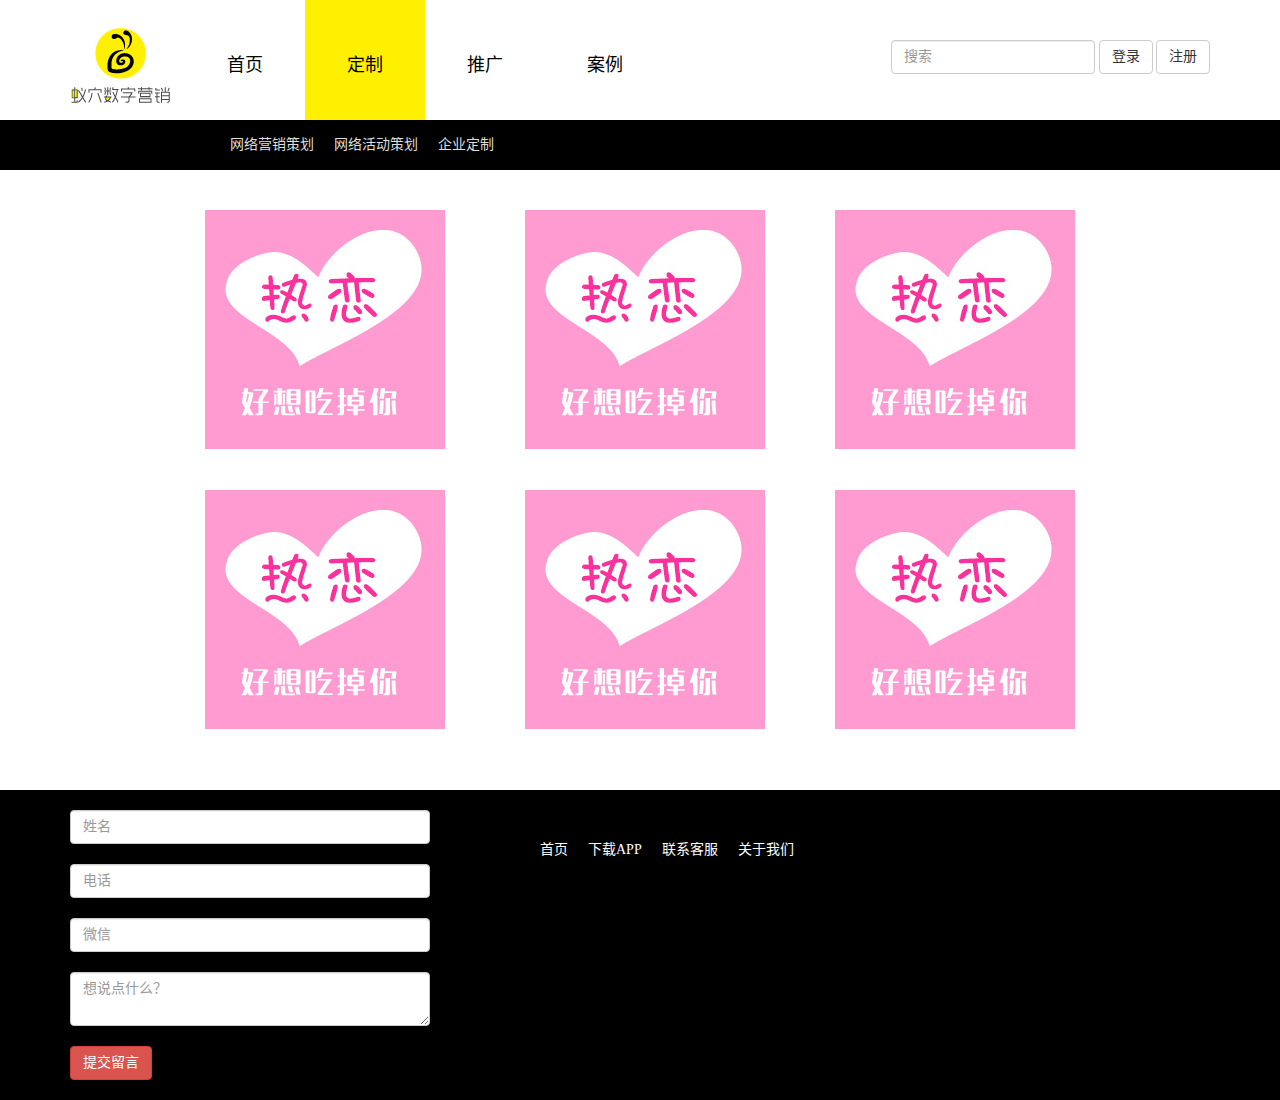
==== custom.html @ 1aa5b5c6 "2016-08-08" ====
<!DOCTYPE HTML>
<html lang="zh-CN">
	<head>
		<meta charset="UTF-8"/>
		<meta http-equiv="X-UA-Compatible" content="IE=edge">
		<meta name="viewport" content="width=device-width, initial-scale=1">
		<meta name="renderer" content="webkit">
		<meta name="Keywords" content="" />
		<meta name="Description" content="" />

		<meta http-equiv="X-UA-Compatible" content="IE=EmulateIE9" />
		<title>定制</title>
		<link rel="stylesheet" type="text/css" href="css/bootstrap.min.css"/>
		<link rel="stylesheet" type="text/css" href="css/style.css"/>
		<link rel="stylesheet" type="text/css" href="css/jqlb.css">
		<link rel="icon" href="favicon.ico" type="image/x-icon">
		
		<!--[if lt IE 9]>
			<script src="js/html5shiv.min.js"> 
			<script src="js/respond.min.js"> 
		<![endif]-->
	</head>
	<body>
		<div class="content">
			
			<div class="header">
				<div class="container">
					<nav class="navbar navbar-fixed-top" style="background-color: #fff;">
						<div class="container" style="height:120px">
							<div class="navbar-header">
								<button type="button" class="navbar-toggle collapsed" data-toggle="collapse" data-target="#navbar" aria-expanded="false" aria-controls="navbar">
						            <span class="sr-only">Toggle navigation</span>
						            <span class="icon-bar"></span>
						            <span class="icon-bar"></span>
						            <span class="icon-bar"></span>
						        </button>
								<a class="navbar-brand" href="#">
									<img src="images/logo1.png" alt="">
								</a>
							</div>
							<div id="navbar" class="collapse navbar-collapse">
								<ul class="nav navbar-nav navbar-left">
									<li class="active">
										<a href="index.html">首页</a>
									</li>
									<li>
										<a href="custom.html" class="nav-active">定制</a>
									</li>
									<li>
										<a href="extend.html">推广</a>
									</li>
									<li>
										<a href="#">案例</a>
									</li>
								</ul>
								<form class="navbar-form navbar-right" role="search" style="margin-top:40px">
									<div class="form-group">
										<input type="text" class="form-control" placeholder="搜索">
									</div>
									<button type="submit" class="btn btn-default">登录</button>
									<button type="submit" class="btn btn-default">注册</button>
								</form>
							</div>
							<!-- /.nav-collapse -->
						</div>
						<!-- /.container -->
					</nav>
					<!-- /.navbar -->
				</div>
			</div>
			
			<div class="navbar-2 navbar-fixed-top">
				<div class="container">
					<ul>
						<li>
							<a href="#">网络营销策划</a>
						</li>
						<li>
							<a href="#">网络活动策划</a>
						</li>
						<li>
							<a href="#">企业定制</a>
						</li>
					</ul>
				</div>
			</div>
			
			<div class="custom-img-show">
				<div class="qixi">

					<div class="relian">
						<div class="pic">
							<div class="pic2"> 
								<img src="images/relian.jpg" /> 
								<a href="#" ><img src="images/relian2.jpg" /></a> 
							</div>
						</div>
					</div>
				
					<div class="miyue">
						<div class="pic">
							<div class="pic2"> 
								<img src="images/relian.jpg" /> 
								<a href="#" ><img src="images/relian2.jpg" /></a>
							</div>
						</div>
					</div>
					
					<div class="qinzi">
						<div class="pic">
							<div class="pic2"> 
								<img src="images/relian.jpg" /> 
								<a href="#" ><img src="images/relian2.jpg" /></a>
							</div>
						</div>
					</div>
				
					
				</div>
			</div>
			
			
			<div class="qixi">

					<div class="relian">
						<div class="pic">
							<div class="pic2"> 
								<img src="images/relian.jpg" /> 
								<a href="#" ><img src="images/relian2.jpg" /></a> 
							</div>
						</div>
					</div>
				
					<div class="miyue">
						<div class="pic">
							<div class="pic2"> 
								<img src="images/relian.jpg" /> 
								<a href="#" ><img src="images/relian2.jpg" /></a>
							</div>
						</div>
					</div>
					
					<div class="qinzi">
						<div class="pic">
							<div class="pic2"> 
								<img src="images/relian.jpg" /> 
								<a href="#" ><img src="images/relian2.jpg" /></a>
							</div>
						</div>
					</div>
				
					
				</div>
			</div>
			
			
			
			<div class="footer">
				<div class="container">
					<div class="row">
						<div class="col-xs-4">
							<input type="text" class="form-control" placeholder="姓名" aria-describedby="basic-addon1">
							<input type="text" class="form-control" placeholder="电话" aria-describedby="basic-addon1">
							<input type="text" class="form-control" placeholder="微信" aria-describedby="basic-addon1">
							<textarea class="form-control textarea" placeholder="想说点什么？"></textarea>
							<a href="#" class="btn btn-danger" style="margin-top:20px;">提交留言</a>
						</div>
						<div class="col-xs-8">
							<ul>
								<li>
									<a href="#">首页</a>
								</li>
								<li>
									<a href="#">下载APP</a>
								</li>
								<li>
									<a href="#">联系客服</a>
								</li>
								<li>
									<a href="#">关于我们</a>
								</li>
							</ul>
						</div>
					</div>
				</div>
			</div>
		</div>
		
		
		<script src="js/jquery-1.9.1.min.js" type="text/javascript" charset="utf-8"></script>
		<script src="js/bootstrap.min.js" type="text/javascript" charset="utf-8"></script>
		<script src="js/jquery.glide.min.js" type="text/javascript" charset="utf-8"></script>
		<script type="text/javascript">
			$(function(){
				
				$(".qixi > div").hover(function(){
					$(this).find('.pic2').stop().animate({top:-$(this).find(".pic2 > img").height()},200);							
				},function(){
					$(this).find('.pic2').stop().animate({top:'0'},200);	
				});
				
			});
		</script>
	</body>
</html>
---- css/style.css ----
/**
 * common css start
 */

ul li{
	list-style: none;
}
body{
	font-family: "microsoft yahei";
}
li{
	list-style: none;
}
a{
	text-decoration: none;
}
*{
	margin: 0;
	padding: 0;
}
h4 b{
	font-family: "microsoft yahei";
	font-weight: 600;
}
/**
 * header start 
 */
.header .container .navbar .container .collapse ul{
	height: 120px;
	
}
.header .container .navbar .container .collapse ul li{
	/*margin: 20px;*/
	width: 120px;
}
.header .container .navbar .container .collapse ul li a{
	text-align: center;
	height: 120px;
	line-height: 100px;
	font-size: 18px;
	color: #000;
}
.nav-active{
	background: #fff000;
}
.header .container .navbar .container .collapse ul li a:hover{
	background: #fff000;
}



/**
 * header end
 */

/****footer start****/
.footer{
	margin-top: 30px;
	padding-bottom: 20px;
	background: #000000;
	/*width: 100%;*/
}
.footer p,.footer a{
	color: #fff;
}
.footer input{
	margin-top: 20px;
}
.textarea{
	margin-top: 20px;
}
.footer ul{
	/*float: left;*/
	margin: 50px 0 0 80px;
}
.footer ul li{
	margin: 0 20px 0 0;
	float: left;
}
.footer ul li a{
	color: #fff;
}
/****footer end****/

@media screen and (max-width: 1200px) {
  	.footer .container{
  		width: 1200px !important;
  	}
  	.footer{
  		width: 1200px;
  	}
  	.banner{
		width: 1200px !important;
	}
	.navbar-2{
		width: 1200px !important;
	}
	.bg-img{
		width: 1200px !important;
	}
}
@media screen and (max-width: 979px) {
  	.footer .container{
  		width: 1200px !important;
  	}
  	.footer{
  		width: 1200px;
  	}
}
@media screen and (max-width: 767px) {
  	.footer .container{
  		width: 1200px !important;
  	}
  	.footer{
  		width: 1200px;
  	}
}
@media screen and (max-width: 480px) {
  	.footer .container{
  		width: 1200px !important;
  	}
  	.footer{
  		width: 1200px;
  	}
}

/**
 * common css end
 */



.container{
	width: 1170px !important; 
}
.banner .container{
	width: 100% !important;
}
.banner{
	margin-top: 120px;
}
.banner .container{
	padding: 0;
}
.box {
	width: 100%;
	height: auto;
	line-height: 4;
	text-align: center;
	font-size: 5em;
	color: #fff;
	text-transform: capitalize;
	vertical-align: middle;
}

.b{
	border: 1px solid blue;
}
.r{
	border:1px solid red
}
.fl{
	float: left;
}
.fr{
	float: right;
}

.extend ul li{
	float: left;
	margin: 20px 20px 0 20px;
}
.extend ul{
	margin-left: 70px
}

.personal{
	margin-top: 30px;
	background-color: #f6f6f6;
}
.personal .personal-intro h1,.personal .personal-intro p{
	font-family: "microsoft yahei";
	text-align: center;
}
.personal .personal-psonintro{
	border-radius: 10px;
	box-shadow: 2px 2px 2px 2px #dedede;
}

.yixue-extend .personal-intro h1,.yixue-extend .personal-intro p{
	font-family: "microsoft yahei";
	text-align: center;
}
.yixue-extend{
	margin-top: 30px;
}
.yixue-extend-img .img-rounded img{
	border-radius: 8px;
	text-align: center;
	margin: 0 4px;
}
.yixue-extend-img .img-rounded .caption h3{
	text-align: center;
}

.case .personal-intro h1,.case .personal-intro p{
	font-family: "microsoft yahei";
	text-align: center;
}

.case-content-right .img-one{
	width: 170px;
	margin: 0px 5px;
	border-radius: 8px;
}
.case-content-right .img-two{
	width: 355px;
	margin: 16px 5px;
	border-radius: 8px;
}
.case-content-left-intro p{
	color: #A4A3A3;
	font-family: "microsoft yahei";
}

/**
 * custom定制页css start
 */

.navbar-2{
	margin-top: 120px;
	height: 50px;
	background: #000;
}
.navbar-2 .container ul{
	height: 50px;
	line-height: 50px;
	margin-left: 140px;
}
.navbar-2 .container ul li{
	float: left;
	margin-left: 20px;
}
.navbar-2 .container ul li a{
	text-decoration: none;
	color: #dedede;
}
.navbar-2 .container ul li a:hover{
	text-decoration: none;
	color: #fff;
}
.bg-img{
	height: 200px;
	background: url(../images/aiaitie_02.png) no-repeat 0 0;
	width: 100%;
	background-size: 100%;
	margin-top: 170px;
}
.custom-img-show{
	margin-top: 200px;
	/*background: #DEDEDE;*/
}
/**
 * mask css start
 */
.qixi {
	width: 1170px;
	height: 280px;
	margin: 0 auto;
	overflow: hidden;
	position: relative;
}

.relian {
	width: 240px;
	height: 239px;
	overflow: hidden;
	position: absolute;
	left: 150px;
	top: 10px;
}

.relian .pic {
	width: 240px;
	height: 239px;
	position: relative;
}

.relian .pic2 {
	width: 240px;
	height: 478px;
	overflow: hidden;
	position: absolute;
	left: 0;
	top: 0;
}

.miyue {
	width: 240px;
	height: 239px;
	overflow: hidden;
	position: absolute;
	left: 470px;
	top: 10px;
}

.miyue .pic {
	width: 385px;
	height: 178px;
	position: relative;
}

.miyue .pic2 {
	width: 240px;
	height: 478px;
	overflow: hidden;
	position: absolute;
	left: 0;
	top: 0;
}

.qinzi {
	width: 240px;
	height: 239px;
	overflow: hidden;
	position: absolute;
	right: 150px;
	top: 10px;
}

.qinzi .pic {
	width: 306px;
	height: 178px;
	position: relative;
}

.qinzi .pic2 {
	width: 240px;
	height: 478px;
	overflow: hidden;
	position: absolute;
	left: 0;
	top: 0;
}
/**
 *mask css end 
 */

.one-extend-img .img-tab img{
	border-radius: 10px;
}
.one-extend-img {
	margin-top: 20px;
}

.img-tab {
	background: #DEDEDE;
	width: 1170px;
	height: 280px;
	margin: 0 auto;
	overflow: hidden;
	position: relative;
}

.img-tab1 {
	width: 240px;
	height: 109px;
	overflow: hidden;
	position: absolute;
	left: 50px;
	top: 45px;
}

.img-tab1 .pic {
	width: 240px;
	height: 240px;
	position: relative;
}

.img-tab1 .pic2 {
	width: 240px;
	height: 478px;
	overflow: hidden;
	position: absolute;
	left: 0;
	top: 0;
}

.img-tab2 {
	width: 240px;
	height: 109px;
	overflow: hidden;
	position: absolute;
	left: 337px;
	top: 45px;
}

.img-tab2 .pic {
	width: 385px;
	height: 178px;
	position: relative;
}

.img-tab2 .pic2 {
	width: 240px;
	height: 478px;
	overflow: hidden;
	position: absolute;
	left: 0;
	top: 0;
}

.img-tab3 {
	width: 240px;
	height: 109px;
	overflow: hidden;
	position: absolute;
	left: 607px;
	top: 45px;
}

.img-tab3 .pic {
	width: 306px;
	height: 178px;
	position: relative;
}

.img-tab3 .pic2 {
	width: 240px;
	height: 478px;
	overflow: hidden;
	position: absolute;
	left: 0;
	top: 0;
}

.img-tab4 {
	width: 240px;
	height: 109px;
	overflow: hidden;
	position: absolute;
	right: 50px;
	top: 45px;
}

.img-tab4 .pic {
	width: 306px;
	height: 178px;
	position: relative;
}

.img-tab4 .pic2 {
	width: 240px;
	height: 478px;
	overflow: hidden;
	position: absolute;
	left: 0;
	top: 0;
}
.xhx{
	widows: 100px;
	height: 2px;
	margin-top: 40px;
	line-height: 50px;
	background: #DEDEDE;
}

.more-img-tab {
	width: 1170px;
	height: 480px;
	margin: 0 auto;
	overflow: hidden;
	position: relative;
}

.more-img-tab1 {
	width: 240px;
	height: 360px;
	overflow: hidden;
	position: absolute;
	left: 150px;
	top: 10px;
}

.more-img-tab1 .pic {
	width: 240px;
	height: 239px;
	position: relative;
}

.more-img-tab1 .pic2 {
	width: 240px;
	height: 720px;
	overflow: hidden;
	position: absolute;
	left: 0;
	top: 0;
}

.more-img-tab2 {
	width: 240px;
	height: 360px;
	overflow: hidden;
	position: absolute;
	left: 470px;
	top: 10px;
}

.more-img-tab2 .pic {
	width: 385px;
	height: 178px;
	position: relative;
}

.more-img-tab2 .pic2 {
	width: 240px;
	height: 720px;
	overflow: hidden;
	position: absolute;
	left: 0;
	top: 0;
}

.more-img-tab3 {
	width: 240px;
	height: 360px;
	overflow: hidden;
	position: absolute;
	right: 150px;
	top: 10px;
}

.more-img-tab3 .pic {
	width: 306px;
	height: 178px;
	position: relative;
}

.more-img-tab3 .pic2 {
	width: 240px;
	height: 720px;
	overflow: hidden;
	position: absolute;
	left: 0;
	top: 0;
}
/**
 * custom定制页css end
 */
---- css/jqlb.css ----
/*
 | ------------------------------------------
 | Glide styles
 | ------------------------------------------
 | Here are slider styles
 | 
*/

.slider {
	position: relative;
	width: 100%;
	height: auto;
	overflow: hidden;
}
/*盒子带容器*/
.slides {
	height: auto;
	/* Simple clear fix */
	overflow: hidden;
	/**	
		 * Prevent blinking issue
		 * Not tested. Experimental.
		 */
	-webkit-backface-visibility: hidden;
	-webkit-transform-style: preserve-3d;
	/**
		 * Here is CSS transitions 
		 * responsible for slider animation in modern broswers
		 */
	-webkit-transition: all 500ms cubic-bezier(0.165, 0.840, 0.440, 1.000);
	-moz-transition: all 500ms cubic-bezier(0.165, 0.840, 0.440, 1.000);
	-ms-transition: all 500ms cubic-bezier(0.165, 0.840, 0.440, 1.000);
	-o-transition: all 500ms cubic-bezier(0.165, 0.840, 0.440, 1.000);
	transition: all 500ms cubic-bezier(0.165, 0.840, 0.440, 1.000);
}
.slide {
	height: auto;
	float: left;
	clear: none;
}
.slider-arrows {
}
.slider-arrow {
	position: absolute;
	display: block;
	margin-bottom: -20px;
	width: 40px;
	height: 40px;
	line-height: 40px;
	text-decoration: none;
	text-align: center;
	color: #fff;
	font-size: 2em;
	background-color: #333;
	background-color: rgba(50,50,50,.3);
	border-radius: 50%;
}/*左右按钮样式及放置位置*/
.slider-arrow--right {
	bottom: 50%;
	right: 30px;
}
.slider-arrow--left {
	bottom: 50%;
	left: 30px;
}
/*
background:url(img/.png) no-repeat;
*/

.slider-nav {
	position: absolute;
	bottom: 30px;
}
.slider-nav__item {  /*nva样式*/
	width: 12px;
	height: 12px;
	float: left;
	clear: none;
	display: block;
	margin: 0 5px;
	background: black;
	border-radius: 100%;
}
.slider-nav__item:hover {
	background: #ccc;
}
.slider-nav__item--current {
	background: #ccc;
} /*被选中后的样式*/
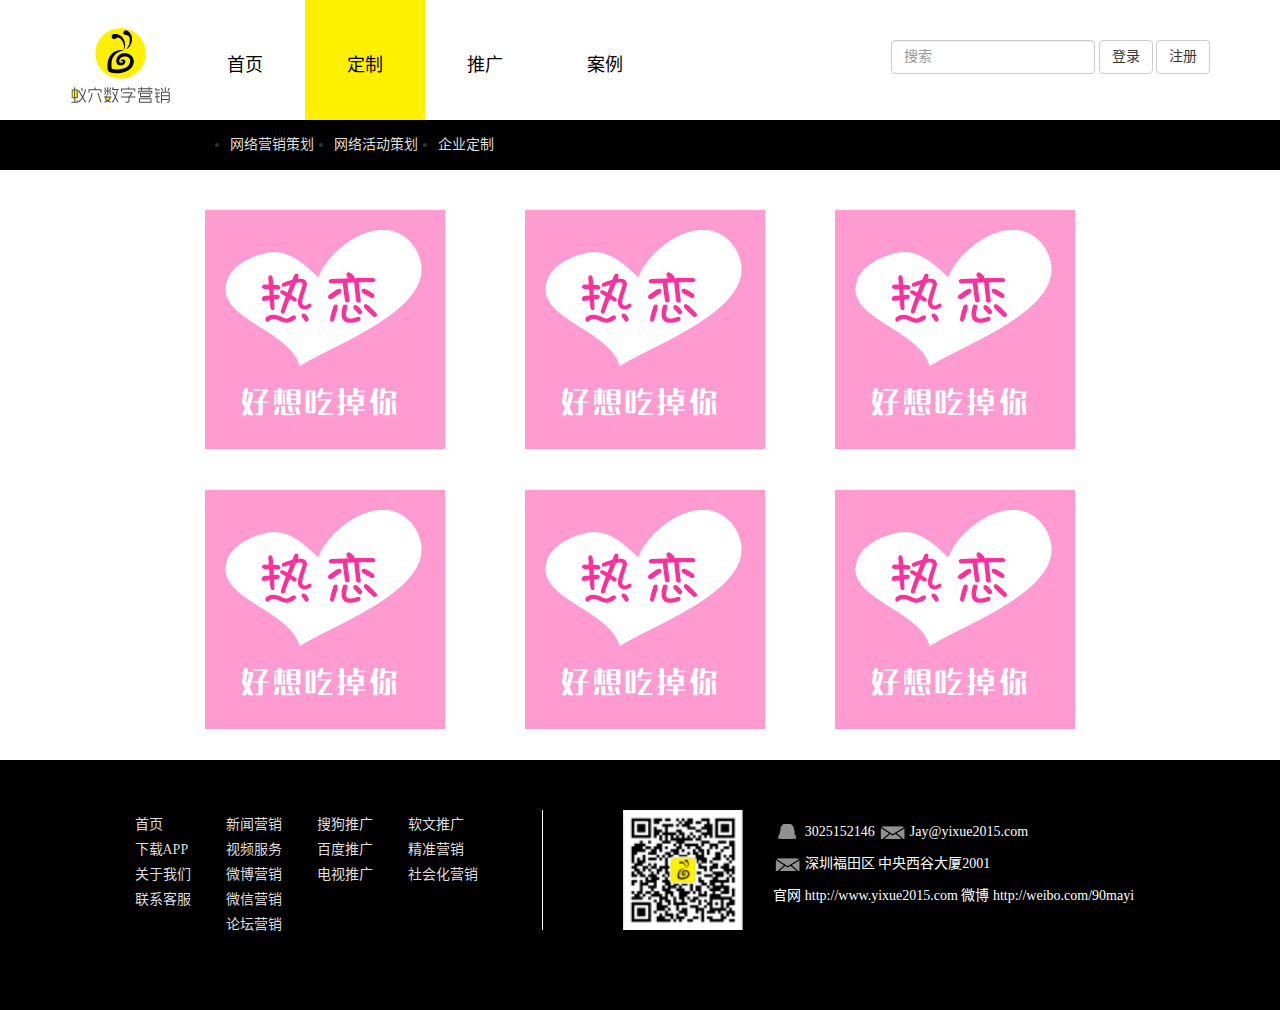
==== commit 0a5c0f85: "2016-08-10 10:25 添加footer" ====
--- a/custom.html
+++ b/custom.html
@@ -76,7 +76,7 @@
 							<a href="#">网络营销策划</a>
 						</li>
 						<li>
-							<a href="#">网络活动策划</a>
+							<a href="networkplan.html">网络活动策划</a>
 						</li>
 						<li>
 							<a href="#">企业定制</a>
@@ -158,14 +158,50 @@
 			<div class="footer">
 				<div class="container">
 					<div class="row">
-						<div class="col-xs-4">
-							<input type="text" class="form-control" placeholder="姓名" aria-describedby="basic-addon1">
-							<input type="text" class="form-control" placeholder="电话" aria-describedby="basic-addon1">
-							<input type="text" class="form-control" placeholder="微信" aria-describedby="basic-addon1">
-							<textarea class="form-control textarea" placeholder="想说点什么？"></textarea>
-							<a href="#" class="btn btn-danger" style="margin-top:20px;">提交留言</a>
-						</div>
-						<div class="col-xs-8">
+						<div class="col-xs-5 footer-left">
+							<ul class="border">
+								<li></li>
+							</ul>
+							<ul>
+								<li>
+									<a href="#">软文推广</a>
+								</li>
+								<li>
+									<a href="#">精准营销</a>
+								</li>
+								<li>
+									<a href="#">社会化营销</a>
+								</li>
+							</ul>
+							<ul>
+								<li>
+									<a href="#">搜狗推广</a>
+								</li>
+								<li>
+									<a href="#">百度推广</a>
+								</li>
+								<li>
+									<a href="#">电视推广</a>
+								</li>
+							</ul>
+							<ul>
+								<li>
+									<a href="#">新闻营销</a>
+								</li>
+								<li>
+									<a href="#">视频服务</a>
+								</li>
+								<li>
+									<a href="#">微博营销</a>
+								</li>
+								<li>
+									<a href="#">微信营销</a>
+								</li>
+								<li>
+									<a href="#">论坛营销</a>
+								</li>
+							</ul>
+							
 							<ul>
 								<li>
 									<a href="#">首页</a>
@@ -174,12 +210,35 @@
 									<a href="#">下载APP</a>
 								</li>
 								<li>
+									<a href="#">关于我们</a>
+								</li>
+								<li>
 									<a href="#">联系客服</a>
 								</li>
-								<li>
-									<a href="#">关于我们</a>
-								</li>
-							</ul>
+							</ul>
+						</div>
+						<div class="col-xs-7 footer-right">
+							<div class="row">
+								<div class="col-xs-4">
+									<img src="images/erweima.png"/>
+								</div>
+								<div class="col-xs-8 footer-right-r">
+									<p class="footer-info">
+										<span class="qq">　　</span>
+										<span class="footer-qq">3025152146</span>
+										<span class="email">　　</span>
+										<span class="footer-email">Jay@yixue2015.com</span>
+									</p>
+									<p class="footer-address">
+										<span class="address">　　</span>
+										深圳福田区 中央西谷大厦2001
+									</p>
+									<p class="footer-url">
+										<span>官网 http://www.yixue2015.com</span>
+										<span>微博 http://weibo.com/90mayi</span>
+									</p>
+								</div>
+							</div>
 						</div>
 					</div>
 				</div>
--- a/css/style.css
+++ b/css/style.css
@@ -2,14 +2,8 @@
  * common css start
  */
 
-ul li{
-	list-style: none;
-}
 body{
 	font-family: "microsoft yahei";
-}
-li{
-	list-style: none;
 }
 a{
 	text-decoration: none;
@@ -52,36 +46,72 @@
 /**
  * header end
  */
-
-/****footer start****/
-.footer{
-	margin-top: 30px;
-	padding-bottom: 20px;
-	background: #000000;
-	/*width: 100%;*/
-}
-.footer p,.footer a{
-	color: #fff;
-}
-.footer input{
-	margin-top: 20px;
-}
-.textarea{
-	margin-top: 20px;
-}
-.footer ul{
-	/*float: left;*/
-	margin: 50px 0 0 80px;
-}
-.footer ul li{
-	margin: 0 20px 0 0;
-	float: left;
-}
-.footer ul li a{
-	color: #fff;
-}
-/****footer end****/
-
+/**
+ * footer start
+ */
+.footer {
+  height: 250px;
+  background: #000;
+  padding-top: 20px; }
+  .footer p {
+    color: #fff;
+    font-family: "microsoft yahei"; }
+  .footer ul {
+    float: right;
+    margin: 0px 35px 0 0; }
+    .footer ul li {
+      list-style: none;
+      margin-top: 5px; }
+      .footer ul li a {
+        color: #DEDEDE;
+        text-align: center;
+        font-family: "microsoft yahei"; }
+      .footer ul li a:hover {
+        text-decoration: none;
+        color: #fff; }
+  .footer .footer-left {
+    padding: 30px;
+    height: 200px; }
+    .footer .footer-left .border {
+      border-right: 1px solid #fff;
+      height: 120px;
+      margin-right: -30px; }
+  .footer .footer-right {
+    padding-left: 80px !important;
+    height: 200px;
+    padding: 30px; }
+    .footer .footer-right img {
+      width: 120px;
+      height: 120px; }
+    .footer .footer-right .footer-info .qq {
+      width: 20px;
+      background: url(../images/icon.png) no-repeat 0 0;
+      background-position: -411px -8px;
+      background-size: 500px; }
+    .footer .footer-right .footer-info .email {
+      width: 20px;
+      background: url(../images/icon.png) no-repeat 0 0;
+      background-position: -360px -60px;
+      background-size: 500px; }
+    .footer .footer-right .footer-info span {
+      margin-left: 0px; }
+    .footer .footer-right .footer-address .address {
+      width: 20px;
+      background: url(../images/icon.png) no-repeat 0 0;
+      background-position: -360px -60px;
+      background-size: 500px; }
+    .footer .footer-right .footer-right-r {
+      margin-left: -50px; }
+      .footer .footer-right .footer-right-r p {
+        margin: 12px auto; }
+      .footer .footer-right .footer-right-r .footer-url {
+        width: 450px; }
+
+
+
+/**
+ * footer end
+ */
 @media screen and (max-width: 1200px) {
   	.footer .container{
   		width: 1200px !important;
@@ -169,6 +199,7 @@
 .extend ul li{
 	float: left;
 	margin: 20px 20px 0 20px;
+	list-style: none;
 }
 .extend ul{
 	margin-left: 70px
@@ -549,5 +580,103 @@
  */
 
 
-
-
+/**
+ * networkplan css end
+ */
+.cat-words{
+	margin-top: 180px;
+}
+.cat-words ul{
+	margin-left: 20%;
+	line-height: 30px;
+}
+.cat-words ul li{
+	float: left;
+	border: 1px solid #DEDEDE;
+	border-radius: 20px;
+	display: block;
+	width: 100px;
+	line-height: 25px;
+	margin: 10px;
+}
+.cat-words ul li:hover{
+	/*border-radius: 20px;*/
+	background: #000;
+	display: block;
+	line-height: 25px;
+}
+
+.cat-words ul li a:hover{
+	text-decoration: none;
+	color: #fff;
+	display: block;
+}
+.select-active{
+	border: 1px solid #000;
+	border-radius: 20px;
+}
+.cat-words ul li a{
+	text-align: center;
+	display: block;
+	color: #000;
+	font-weight: 800;
+}
+.list-plan .list-one{
+	height: 200px;
+	width: auto;
+	padding: 20px;
+	background: #F6F6F6;
+	border-radius: 10px;
+	border: 1px solid #F6F6F6;
+	margin-top: 20px;
+}
+.list-plan .list-one:hover{
+	border: 1px solid #3AA7ED;
+}
+.list-common{
+	margin-left: 30px;
+}
+.list-plan .list-one a:hover{
+	text-decoration: none;
+}
+.list-plan .list-one .list-left img{
+	height: 150px;
+	width: 150px;
+	border: 1px solid #DEDEDE;
+	border-radius: 50%;
+}
+.list-plan .list-one .list-mid{
+	height: 150px;
+	width: 60%;
+}
+.list-plan .list-one .list-mid h3{
+	font-weight: 500;
+	color: #000;
+}
+.list-plan .list-one:hover .list-mid h3{
+	color: #0794CE;
+}
+
+.list-plan .list-one .list-mid h4{
+	font-size: 15px;
+	font-weight: 600;
+}
+.list-plan .list-one .list-mid p,.list-plan .list-one .list-right p{
+	color: #A4A4A3;
+}
+.list-plan .list-one .list-mid p span,.list-plan .list-one .list-right p span{
+	color: #F6754B;
+}
+.list-plan .list-one .list-right{
+	height: 150px;
+	width: 150px;
+}
+.list-plan .list-one .list-right p{
+	margin-top: 20px;
+	font-size: 17px;
+}
+
+
+/**
+ * networkplan css end
+ */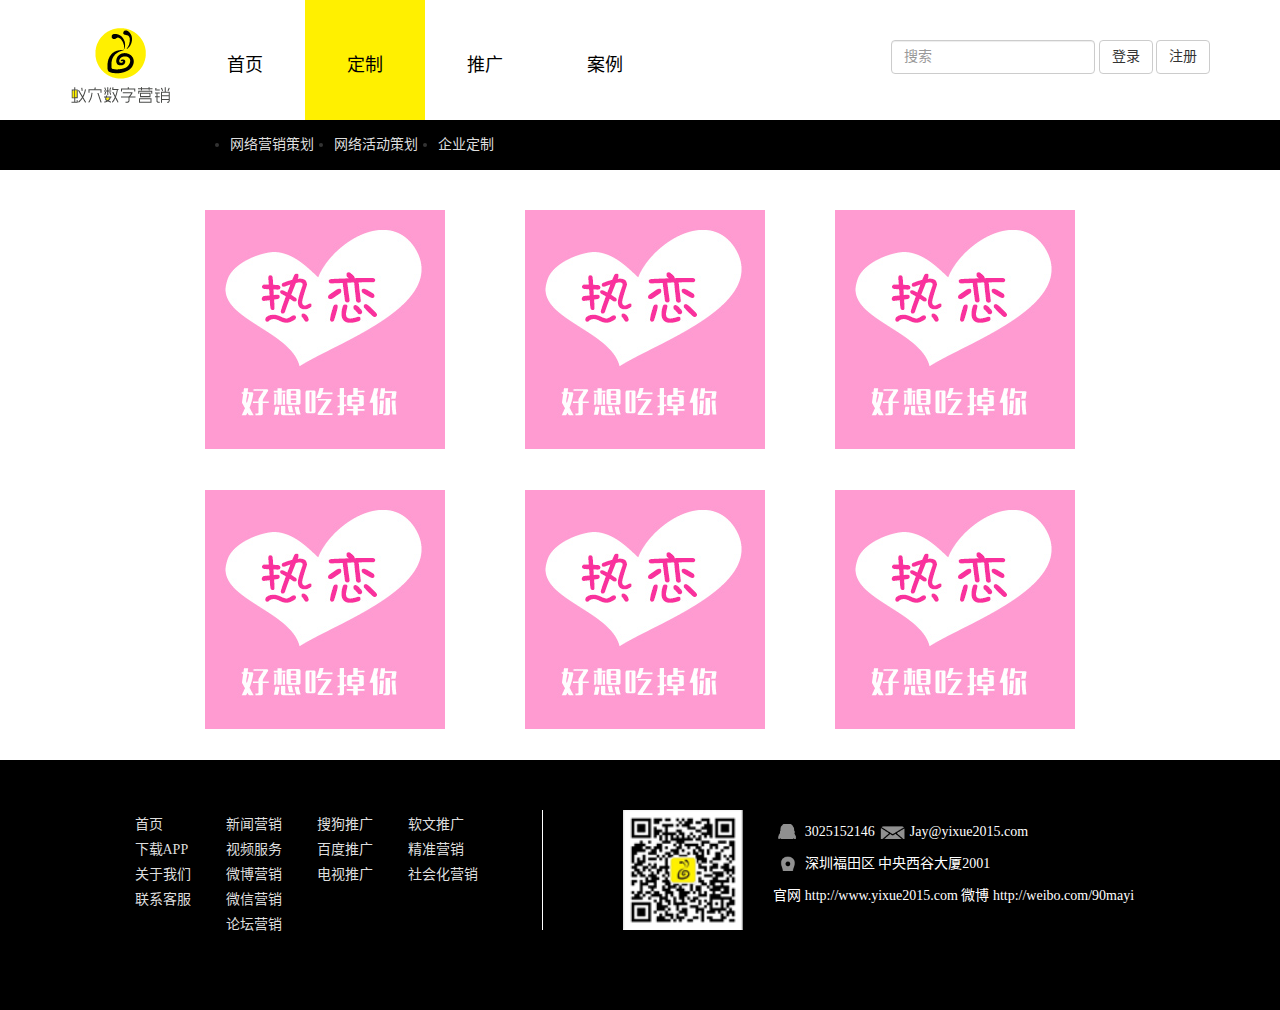
==== commit 9097ece2: "2016-08-10 12:40 update" ====
--- a/custom.html
+++ b/custom.html
@@ -57,8 +57,8 @@
 									<div class="form-group">
 										<input type="text" class="form-control" placeholder="搜索">
 									</div>
-									<button type="submit" class="btn btn-default">登录</button>
-									<button type="submit" class="btn btn-default">注册</button>
+									<button type="button" class="btn btn-default" id="login">登录</button>
+									<button type="button" class="btn btn-default" id="register">注册</button>
 								</form>
 							</div>
 							<!-- /.nav-collapse -->
@@ -249,6 +249,7 @@
 		<script src="js/jquery-1.9.1.min.js" type="text/javascript" charset="utf-8"></script>
 		<script src="js/bootstrap.min.js" type="text/javascript" charset="utf-8"></script>
 		<script src="js/jquery.glide.min.js" type="text/javascript" charset="utf-8"></script>
+		<script src="js/main.js" type="text/javascript" charset="utf-8"></script>
 		<script type="text/javascript">
 			$(function(){
 				
--- a/css/style.css
+++ b/css/style.css
@@ -98,7 +98,7 @@
     .footer .footer-right .footer-address .address {
       width: 20px;
       background: url(../images/icon.png) no-repeat 0 0;
-      background-position: -360px -60px;
+      background-position: -272px -161px;
       background-size: 500px; }
     .footer .footer-right .footer-right-r {
       margin-left: -50px; }
@@ -128,6 +128,9 @@
 	.bg-img{
 		width: 1200px !important;
 	}
+	.register{
+		width: 1200px !important;
+	}
 }
 @media screen and (max-width: 979px) {
   	.footer .container{
@@ -168,6 +171,9 @@
 }
 .banner{
 	margin-top: 120px;
+}
+.banner ul li{
+	list-style: none;
 }
 .banner .container{
 	padding: 0;
